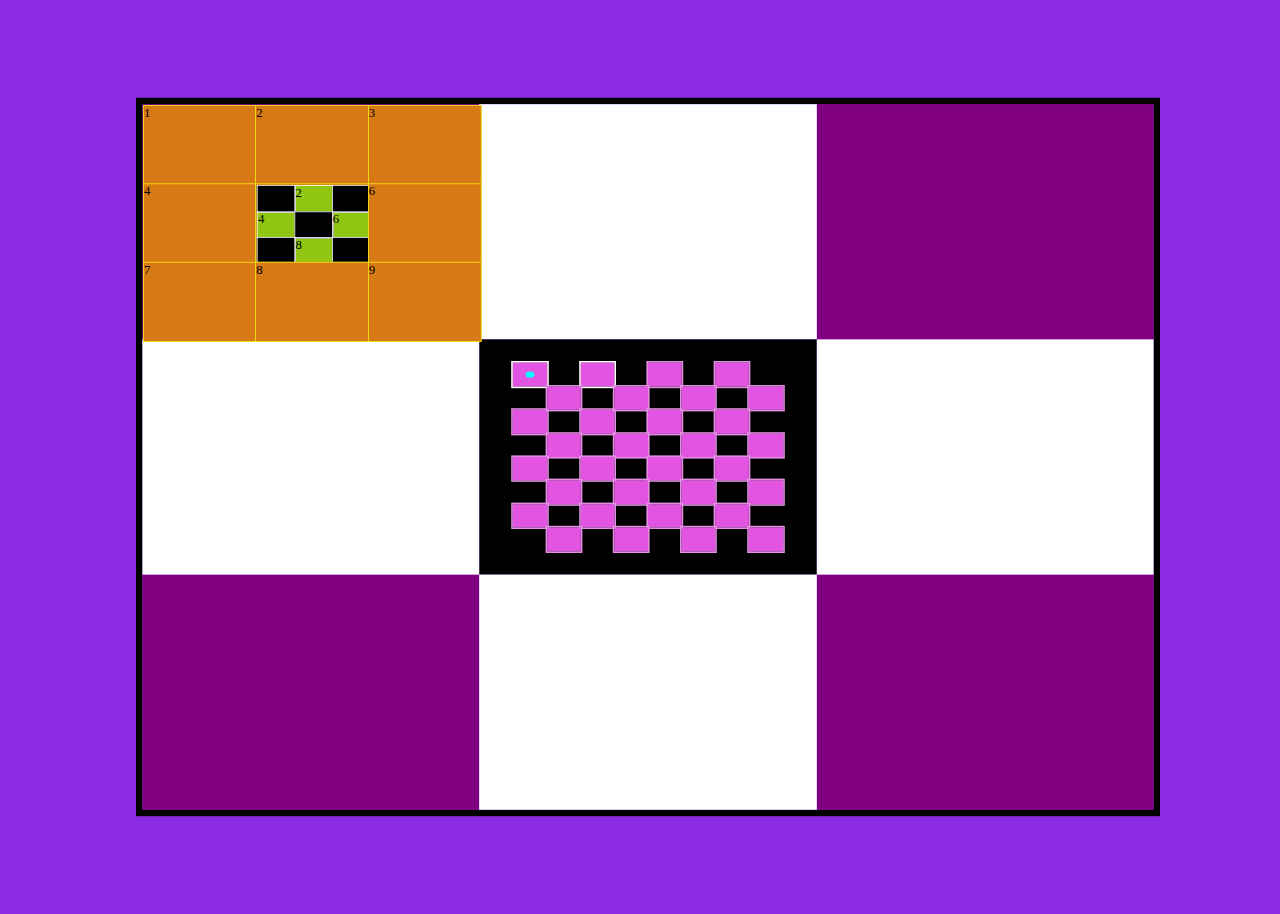
==== index.html @ a45e6944 "Rename grid1.html to index.html" ====
<!DOCTYPE html>
<html lang="en">
<head>
 <meta charset="UTF-8">
 <meta http-equiv="X-UA-Compatible" content="IE=edge">
 <meta name="viewport" content="width=device-width, initial-scale=1.0">
 <link rel="stylesheet" href="style1.css">
 <title>Document</title>
</head>
<body>
 <div class="main__container">
  <div class="container__rightcorner"></div>
  <div class="container__lefttcorner">
   <div class="leftcorner__box ">1</div>
   <div class="leftcorner__box">2</div>
   <div class="leftcorner__box">3</div>
   <div class="leftcorner__box">4</div>
   <div class="leftcorner__box five">
    <div class="inner__five">
     <div class="five__core a">1</div>
     <div class="five__core">2</div>
     <div class="five__core b">3</div>
     <div class="five__core">4</div>
     <div class="five__core c">5</div>
     <div class="five__core">6</div>
     <div class="five__core d">7</div>
     <div class="five__core">8</div>
     <div class="five__core e">9</div>
    </div>
   </div>
   <div class="leftcorner__box">6</div>
   <div class="leftcorner__box">7</div>
   <div class="leftcorner__box">8</div>
   <div class="leftcorner__box">9</div>
  </div>
  <div class="container__rightcornerbottom"></div>
  <div class="container__leftcornerbottom"></div>
  <div class="container__centertop"></div>
  <div class="container__center">
   <div class="center__box1"></div>
   <div class="center__box2"></div>
   <div class="center__box3"></div>
   <div class="center__box4"></div>
   <div class="center__box5"></div>
   <div class="center__box6"></div>
   <div class="center__box7"></div>
   <div class="center__box8"></div>
   <div class="center__box9"></div>
   <div class="center__box10"></div>
   <div class="center__box11"></div>
   <div id="c12" class="center__box12">
    <div class="box12__circle"></div>
   </div>
   <div class="center__box13"></div>
   <div class="center__box14"></div>
   <div class="center__box15"></div>
   <div class="center__box16"></div>
   <div class="center__box17"></div>
   <div class="center__box18"></div>
   <div class="center__box19"></div>
   <div class="center__box20"></div>
   <div class="center__box21"></div>
   <div class="center__box22"></div>
   <div class="center__box23"></div>
   <div class="center__box24"></div>
   <div class="center__box25"></div>
   <div class="center__box26"></div>
   <div class="center__box27"></div>
   <div class="center__box28"></div>
   <div class="center__box29"></div>
   <div class="center__box30"></div>
   <div class="center__box31"></div>
   <div class="center__box32"></div>
   <div class="center__box33"></div>
   <div class="center__box34"></div>
   <div class="center__box35"></div>
   <div class="center__box36"></div>
   <div class="center__box37"></div>
   <div class="center__box38"></div>
   <div class="center__box39"></div>
   <div class="center__box40"></div>
   <div class="center__box41"></div>
   <div class="center__box42"></div>
   <div class="center__box43"></div>
   <div class="center__box44"></div>
   <div class="center__box45"></div>
   <div class="center__box46"></div>
   <div class="center__box47"></div>
   <div class="center__box48"></div>
   <div class="center__box49"></div>
   <div class="center__box50"></div>
   <div class="center__box51"></div>
   <div class="center__box52"></div>
   <div class="center__box53"></div>
   <div class="center__box54"></div>
   <div class="center__box55"></div>
   <div class="center__box56"></div>
   <div class="center__box57"></div>
   <div class="center__box58"></div>
   <div class="center__box59"></div>
   <div class="center__box60"></div>
   <div class="center__box61"></div>
   <div class="center__box62"></div>
   <div class="center__box63"></div>
   <div class="center__box64"></div>
   <div class="center__box65"></div>
   <div class="center__box66"></div>
   <div class="center__box67"></div>
   <div class="center__box68"></div>
   <div class="center__box69"></div>
   <div class="center__box70"></div>
   <div class="center__box71"></div>
   <div class="center__box72"></div>
   <div class="center__box73"></div>
   <div class="center__box74"></div>
   <div class="center__box75"></div>
   <div class="center__box76"></div>
   <div class="center__box77"></div>
   <div class="center__box78"></div>
   <div class="center__box79"></div>
   <div class="center__box80"></div>
   <div class="center__box81"></div>
   <div class="center__box82"></div>
   <div class="center__box83"></div>
   <div class="center__box84"></div>
   <div class="center__box85"></div>
   <div class="center__box86"></div>
   <div class="center__box87"></div>
   <div class="center__box88"></div>
   <div class="center__box89"></div>
   <div class="center__box90"></div>
   <div class="center__box91"></div>
   <div class="center__box92"></div>
   <div class="center__box93"></div>
   <div class="center__box94"></div>
   <div class="center__box95"></div>
   <div class="center__box96"></div>
   <div class="center__box97"></div>
   <div class="center__box98"></div>
   <div class="center__box99"></div>
   <div class="center__box100"></div>
  </div>
  <div class="container__centerbottom"></div>
  <div class="container__left"></div>
  <div class="container__right"></div>
 </div>
</body>
</html>
---- style1.css ----
/* {
 outline: purple solid 2px;
}*/
body {
 background-color: blueviolet;
}
.main__container {
 display: grid;
 grid-template-columns: repeat(3, 1fr);
 grid-template-rows: repeat(3, 1fr);
 width: 100%;
 height: 98vh; 
 border: solid black 8px;
 transform: scale(0.8)
}

.container__rightcorner {
 width: 100%;
 height: 100%;
 background-color: purple;
 grid-column-start: 3;
 grid-column-end: 3;
 grid-row-start: 1;
 grid-row-end: 1;
}

.container__lefttcorner { 
 display: grid;
 grid-template-columns: repeat(3, 1fr);
 grid-template-rows: repeat(3, 1fr);
 width: 100%;
 height: 100%;
 box-sizing: border-box;  
 background-color: purple;
 grid-column-start: 1;
 grid-column-end: 1;
 grid-row-start: 1;
 grid-row-end: 1; 
}

.leftcorner__box {
 width: 100%;
 height: 100%;
 margin: 1px;  
 background-color: rgb(215, 121, 20);
 border: solid rgb(241, 241, 17) 1px;
 z-index: 2;
}

.leftcorner__box .five {
 display: flex;
 justify-content: center;
 align-items: center; 
}

.five {
 grid-column-start: 2;
 grid-column-end: 2;
 grid-row-start: 2;
 grid-row-end: 2;
}

.inner__five {
 display: grid;
 grid-template-columns: repeat(3, 1fr);
 grid-template-rows: repeat(3, 1fr); 
 background-color: rgb(144, 198, 18);
 width: 100%;
 height: 100%;
 margin: 1px; 
}

.five__core {
 width: 100%;
 height: 100%;
 border: solid rgb(255, 255, 255) 1px;
}

.five__core.a {
 width: 100%;
 height: 100%;
 border: solid rgb(255, 255, 255) 1px;
 background-color: black;
}

.five__core.b {
 width: 100%;
 height: 100%;
 border: solid rgb(255, 255, 255) 1px;
 background-color: black;
}

.five__core.c {
 width: 100%;
 height: 100%;
 border: solid rgb(255, 255, 255) 1px;
 background-color: black;
}

.five__core.d {
 width: 100%;
 height: 100%;
 border: solid rgb(255, 255, 255) 1px;
 background-color: black;
}

.five__core.e {
 width: 100%;
 height: 100%;
 border: solid rgb(255, 255, 255) 1px;
 background-color: black;
}
.container__leftcornerbottom {
 width: 100%;
 height: 100%;
 background-color: purple;
 grid-column-start: 1;
 grid-column-end: 1;
 grid-row-start: 3;
 grid-row-end: 3;
}

.container__rightcornerbottom {
 width: 100%;
 height: 100%;
 background-color: purple;
 grid-column-start: 3;
 grid-column-end: 3;
 grid-row-start: 3;
 grid-row-end: 3;
}

.container__right {
 width: 100%;
 height: 100%;
 background-color: rgb(255, 255, 255);
 grid-column-start: 3;
 grid-column-end: 3;
 grid-row-start: 2;
 grid-row-end: 2;
}

.container__left {
 width: 100%;
 height: 100%;
 background-color: rgb(255, 255, 255);
 grid-column-start: 1;
 grid-column-end: 1;
 grid-row-start: 2;
 grid-row-end: 2;
}

.container__centertop {
 width: 100%;
 height: 100%;
 background-color: rgb(255, 255, 255);
 grid-column-start: 2;
 grid-column-end: 2;
 grid-row-start: 1;
 grid-row-end: 1;
}

.container__centerbottom {
 width: 100%;
 height: 100%;
 background-color: rgb(255, 255, 255);
 grid-column-start: 2;
 grid-column-end: 2;
 grid-row-start: 3;
 grid-row-end: 3;
}

.container__center {
 display: grid;
 grid-template-columns: repeat(10, 1fr);
 grid-template-rows: repeat(10, 1fr);
 width: 100%;
 height: 100%;
 background-color: transparent;
 grid-column-start: 2;
 grid-column-end: 2;
 grid-row-start: 2;
 grid-row-end: 2;
 /*outline: purple solid 2px;*/
 background-color: rgb(0, 0, 0); 
}

/*espiral rectangular*/

.center__box12 { 
 width: 100%;
 height: 100%;
 background-color: rgb(227, 84, 227);
 grid-column-start: 2;
 grid-column-end: 2;
 grid-row-start: 2;
 grid-row-end: 2;
 outline: rgb(255, 255, 255) solid 2px;
 /*border-radius: 50%;*/
 display: flex; 
 justify-content: center;
 align-items: center;
 /*transform: scale(0.8);*/
}

.center__box12:active {
 grid-column-start: 4;
 grid-column-end: 4;
 grid-row-start: 8;
 grid-row-end: 8;
 z-index: 2;
}

/*.center__box12:hover {
 transform: scale(1.5);
 transition: 0.4s; 
}*/

.box12__circle {
 width: 25%;
 height: 25%;
 background-color: aqua;
 border-radius: 50%; 
}

.center__box14 { 
 width: 100%;
 height: 100%;
 background-color: rgb(227, 84, 227);
 grid-column-start: 4;
 grid-column-end: 4;
 grid-row-start: 2;
 grid-row-end: 2;
 outline: rgb(255, 255, 255) solid 2px;
 /*border-radius: 50%;*/
 /*transform: scale(0.8);*/ 
}

.center__box14:active {
 transform: scale(1.5);
 transition: 0.4s;
 grid-column-start: 9;
 grid-column-end: 9;
 grid-row-start: 7;
 grid-row-end: 7;

}

.center__box16 { 
 width: 100%;
 height: 100%;
 background-color: rgb(227, 84, 227);
 grid-column-start: 6;
 grid-column-end: 6;
 grid-row-start: 2;
 grid-row-end: 2;
 outline: rgb(226, 143, 226) solid 2px;
}

.center__box18 { 
 width: 100%;
 height: 100%;
 background-color: rgb(227, 84, 227);
 grid-column-start: 8;
 grid-column-end: 8;
 grid-row-start: 2;
 grid-row-end: 2;
 outline: rgb(226, 143, 226) solid 2px;
}

.center__box29 { 
 width: 100%;
 height: 100%;
 background-color: rgb(227, 84, 227);
 grid-column-start: 9;
 grid-column-end: 9;
 grid-row-start: 3;
 grid-row-end: 3;
 outline: rgb(226, 143, 226) solid 2px;
}

.center__box49 { 
 width: 100%;
 height: 100%;
 background-color: rgb(227, 84, 227);
 grid-column-start: 9;
 grid-column-end: 9;
 grid-row-start: 5;
 grid-row-end: 5;
 outline: rgb(226, 143, 226) solid 2px;
}

.center__box69 { 
 width: 100%;
 height: 100%;
 background-color: rgb(227, 84, 227);
 grid-column-start: 9;
 grid-column-end: 9;
 grid-row-start: 7;
 grid-row-end: 7;
 outline: rgb(226, 143, 226) solid 2px;
}

.center__box89 { 
 width: 100%;
 height: 100%;
 background-color: rgb(227, 84, 227);
 grid-column-start: 9;
 grid-column-end: 9;
 grid-row-start: 9;
 grid-row-end: 9;
 outline: rgb(226, 143, 226) solid 2px;
}

.center__box87 { 
 width: 100%;
 height: 100%;
 background-color: rgb(227, 84, 227);
 grid-column-start: 7;
 grid-column-end: 7;
 grid-row-start: 9;
 grid-row-end: 9;
 outline: rgb(226, 143, 226) solid 2px;
}

.center__box85 { 
 width: 100%;
 height: 100%;
 background-color: rgb(227, 84, 227);
 grid-column-start: 5;
 grid-column-end: 5;
 grid-row-start: 9;
 grid-row-end: 9;
 outline: rgb(226, 143, 226) solid 2px;
}

.center__box83 { 
 width: 100%;
 height: 100%;
 background-color: rgb(227, 84, 227);
 grid-column-start: 3;
 grid-column-end: 3;
 grid-row-start: 9;
 grid-row-end: 9;
 outline: rgb(226, 143, 226) solid 2px;
}

.center__box72 { 
 width: 100%;
 height: 100%;
 background-color: rgb(227, 84, 227);
 grid-column-start: 2;
 grid-column-end: 2;
 grid-row-start: 8;
 grid-row-end: 8;
 outline: rgb(226, 143, 226) solid 2px;
}

.center__box52 { 
 width: 100%;
 height: 100%;
 background-color: rgb(227, 84, 227);
 grid-column-start: 2;
 grid-column-end: 2;
 grid-row-start: 6;
 grid-row-end: 6;
 outline: rgb(226, 143, 226) solid 2px;
}

.center__box32 { 
 width: 100%;
 height: 100%;
 background-color: rgb(227, 84, 227);
 grid-column-start: 2;
 grid-column-end: 2;
 grid-row-start: 4;
 grid-row-end: 4;
 outline: rgb(226, 143, 226) solid 2px;
}

.center__box34 { 
 width: 100%;
 height: 100%;
 background-color: rgb(227, 84, 227);
 grid-column-start: 4;
 grid-column-end: 4;
 grid-row-start: 4;
 grid-row-end: 4;
 outline: rgb(226, 143, 226) solid 2px;
}

.center__box36 { 
 width: 100%;
 height: 100%;
 background-color: rgb(227, 84, 227);
 grid-column-start: 6;
 grid-column-end: 6;
 grid-row-start: 4;
 grid-row-end: 4;
 outline: rgb(226, 143, 226) solid 2px;
}

.center__box38 { 
 width: 100%;
 height: 100%;
 background-color: rgb(227, 84, 227);
 grid-column-start: 8;
 grid-column-end: 8;
 grid-row-start: 4;
 grid-row-end: 4;
 outline: rgb(226, 143, 226) solid 2px;
}

.center__box58 { 
 width: 100%;
 height: 100%;
 background-color: rgb(227, 84, 227);
 grid-column-start: 8;
 grid-column-end: 8;
 grid-row-start: 6;
 grid-row-end: 6;
 outline: rgb(226, 143, 226) solid 2px;
}

.center__box78 { 
 width: 100%;
 height: 100%;
 background-color: rgb(227, 84, 227);
 grid-column-start: 8;
 grid-column-end: 8;
 grid-row-start: 8;
 grid-row-end: 8;
 outline: rgb(226, 143, 226) solid 2px;
}

.center__box76 { 
 width: 100%;
 height: 100%;
 background-color: rgb(227, 84, 227);
 grid-column-start: 6;
 grid-column-end: 6;
 grid-row-start: 8;
 grid-row-end: 8;
 outline: rgb(226, 143, 226) solid 2px;
}

.center__box74 { 
 width: 100%;
 height: 100%;
 background-color: rgb(227, 84, 227);
 grid-column-start: 4;
 grid-column-end: 4;
 grid-row-start: 8;
 grid-row-end: 8;
 outline: rgb(226, 143, 226) solid 2px;
}

.center__box63 { 
 width: 100%;
 height: 100%;
 background-color: rgb(227, 84, 227);
 grid-column-start: 3;
 grid-column-end: 3;
 grid-row-start: 7;
 grid-row-end: 7;
 outline: rgb(226, 143, 226) solid 2px;
}

.center__box43 { 
 width: 100%;
 height: 100%;
 background-color: rgb(227, 84, 227);
 grid-column-start: 3;
 grid-column-end: 3;
 grid-row-start: 5;
 grid-row-end: 5;
 outline: rgb(226, 143, 226) solid 2px;
}

.center__box45 { 
 width: 100%;
 height: 100%;
 background-color: rgb(227, 84, 227);
 grid-column-start: 5;
 grid-column-end: 5;
 grid-row-start: 5;
 grid-row-end: 5;
 outline: rgb(226, 143, 226) solid 2px;
}

.center__box47 { 
 width: 100%;
 height: 100%;
 background-color: rgb(227, 84, 227);
 grid-column-start: 7;
 grid-column-end: 7;
 grid-row-start: 5;
 grid-row-end: 5;
 outline: rgb(226, 143, 226) solid 2px;
}

.center__box67 { 
 width: 100%;
 height: 100%;
 background-color: rgb(227, 84, 227);
 grid-column-start: 7;
 grid-column-end: 7;
 grid-row-start: 7;
 grid-row-end: 7;
 outline: rgb(226, 143, 226) solid 2px;
}

.center__box65 { 
 width: 100%;
 height: 100%;
 background-color: rgb(227, 84, 227);
 grid-column-start: 5;
 grid-column-end: 5;
 grid-row-start: 7;
 grid-row-end: 7;
 outline: rgb(226, 143, 226) solid 2px;
}

.center__box54 { 
 width: 100%;
 height: 100%;
 background-color: rgb(227, 84, 227);
 grid-column-start: 4;
 grid-column-end: 4;
 grid-row-start: 6;
 grid-row-end: 6;
 outline: rgb(226, 143, 226) solid 2px;
}

.center__box56 { 
 width: 100%;
 height: 100%;
 background-color: rgb(227, 84, 227);
 grid-column-start: 6;
 grid-column-end: 6;
 grid-row-start: 6;
 grid-row-end: 6;
 outline: rgb(226, 143, 226) solid 2px;
}

.center__box37 { 
 width: 100%;
 height: 100%;
 background-color: rgb(227, 84, 227);
 grid-column-start: 7;
 grid-column-end: 7;
 grid-row-start: 3;
 grid-row-end: 3;
 outline: rgb(226, 143, 226) solid 2px;
}

.center__box35 { 
 width: 100%;
 height: 100%;
 background-color: rgb(227, 84, 227);
 grid-column-start: 5;
 grid-column-end: 5;
 grid-row-start: 3;
 grid-row-end: 3;
 outline: rgb(226, 143, 226) solid 2px;
}

.center__box33 { 
 width: 100%;
 height: 100%;
 background-color: rgb(227, 84, 227);
 grid-column-start: 3;
 grid-column-end: 3;
 grid-row-start: 3;
 grid-row-end: 3;
 outline: rgb(226, 143, 226) solid 2px;
}
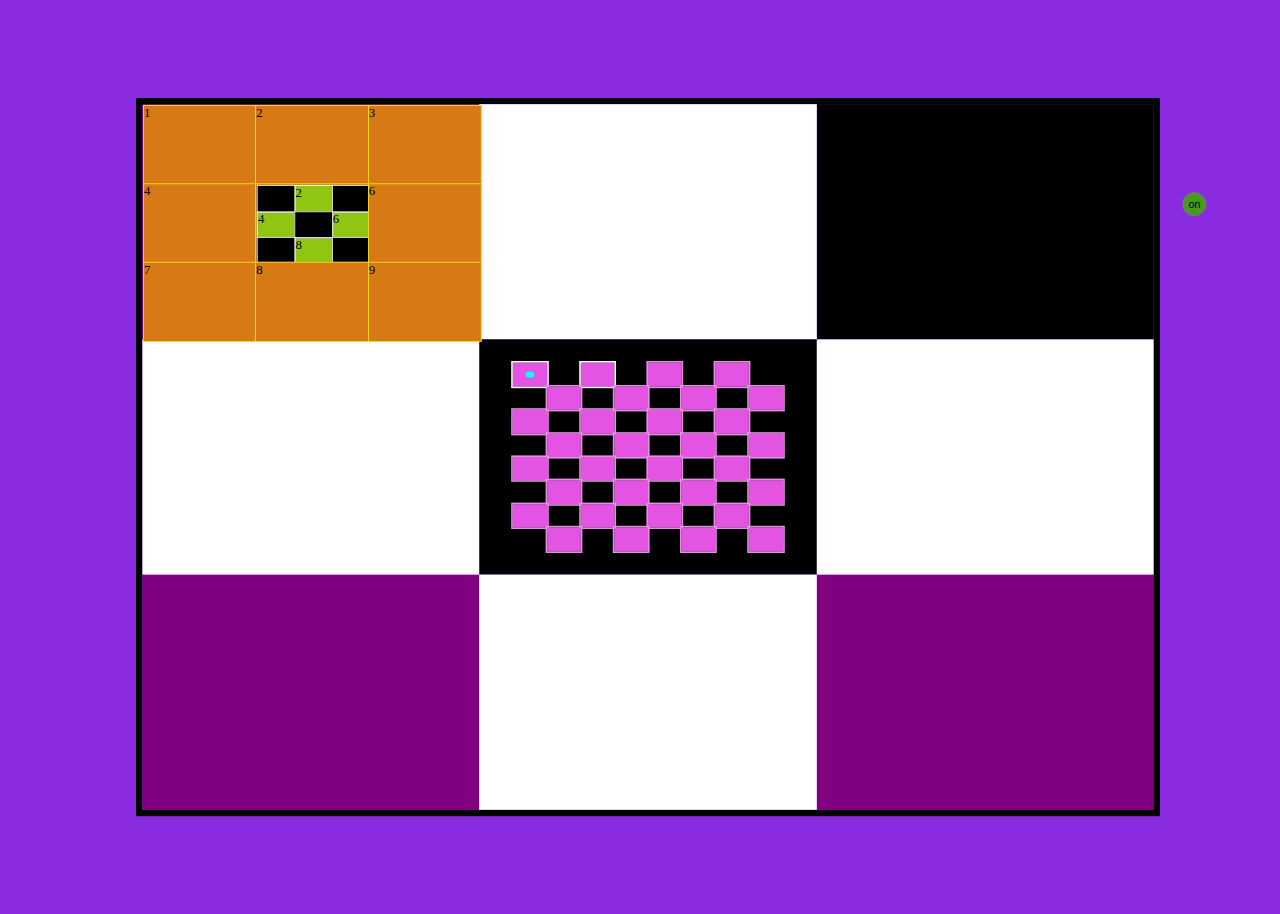
==== commit 0a680f8d: "Rename index.html.html to index.html" ====
--- a/index.html
+++ b/index.html
@@ -9,7 +9,11 @@
 </head>
 <body>
  <div class="main__container">
-  <div class="container__rightcorner"></div>
+  <div class="container__rightcorner">
+   <div id="anim" class="animated"></div>
+   <a href="#anim"><button class="on">on</button></a>
+   <a href="#"><button class="off">off</button></a>
+  </div>
   <div class="container__lefttcorner">
    <div class="leftcorner__box ">1</div>
    <div class="leftcorner__box">2</div>
--- a/style1.css
+++ b/style1.css
@@ -15,13 +15,95 @@
 }
 
 .container__rightcorner {
- width: 100%;
- height: 100%;
- background-color: purple;
+ display:flex;
+ width: 100%;
+ height: 100%;
+ background-color: rgb(0, 0, 0);
  grid-column-start: 3;
  grid-column-end: 3;
  grid-row-start: 1;
- grid-row-end: 1;
+ grid-row-end: 1;  
+}
+
+.animated {
+ display: none;
+ border-radius: 50%;
+ width: 20px;
+ height: 20px;
+ margin: 5px;
+ background-color: rgb(22, 184, 54); 
+}
+
+.animated:target {
+ display: block;
+ border-radius: 50%;
+ width: 20px;
+ height: 20px;
+ margin: 5px;
+ background-color: rgb(26, 255, 0);
+ animation: javi 4s linear infinite forwards;
+}
+
+@keyframes javi {
+ 0% {
+  
+ }
+ 
+ 25% {  
+  transform:scale(1.05) translatex(2540%);
+ }
+
+ 50% {  
+  transform:scale(1.05) translatex(2540%) translatey(1114%);
+ }
+
+ 75% {  
+  transform:scale(1.05) translatex(0%) translatey(1114%);    
+ }
+
+ 100% {  
+  transform:scale(1.05) translatex(0%)translatey(0%);
+ }
+}
+
+
+
+button {
+ width: 30px;
+ height: 30px; 
+ border-radius: 50%;
+ border: solid rgb(126, 119, 119) 1px; 
+}
+
+.on {
+ background-color: rgb(71, 154, 32);
+ position: absolute;
+ top: 110px;
+ left: 1300px;
+}
+
+.on:hover {
+ background-color: rgb(81, 255, 0);
+ transform: scale(1.15);
+ transition: 0.4s;
+ box-shadow: 0px 5px 20px rgba(255, 255, 255, 0.5);
+ font-weight: 700;
+ border: solid rgb(126, 119, 119) 1.5px;
+}
+
+.off {
+ background-color: rgb(155, 47, 27);
+ position: absolute;
+ top: 110px;
+ left: 1470px; 
+}
+
+.off:hover {
+ background-color: rgb(255, 0, 0);
+ transform: scale(1.15);
+ transition: 0.4s;
+ box-shadow: 0px 5px 20px rgba(255, 255, 255, 0.5);
+ font-weight: 700;
 }
 
 .container__lefttcorner { 
